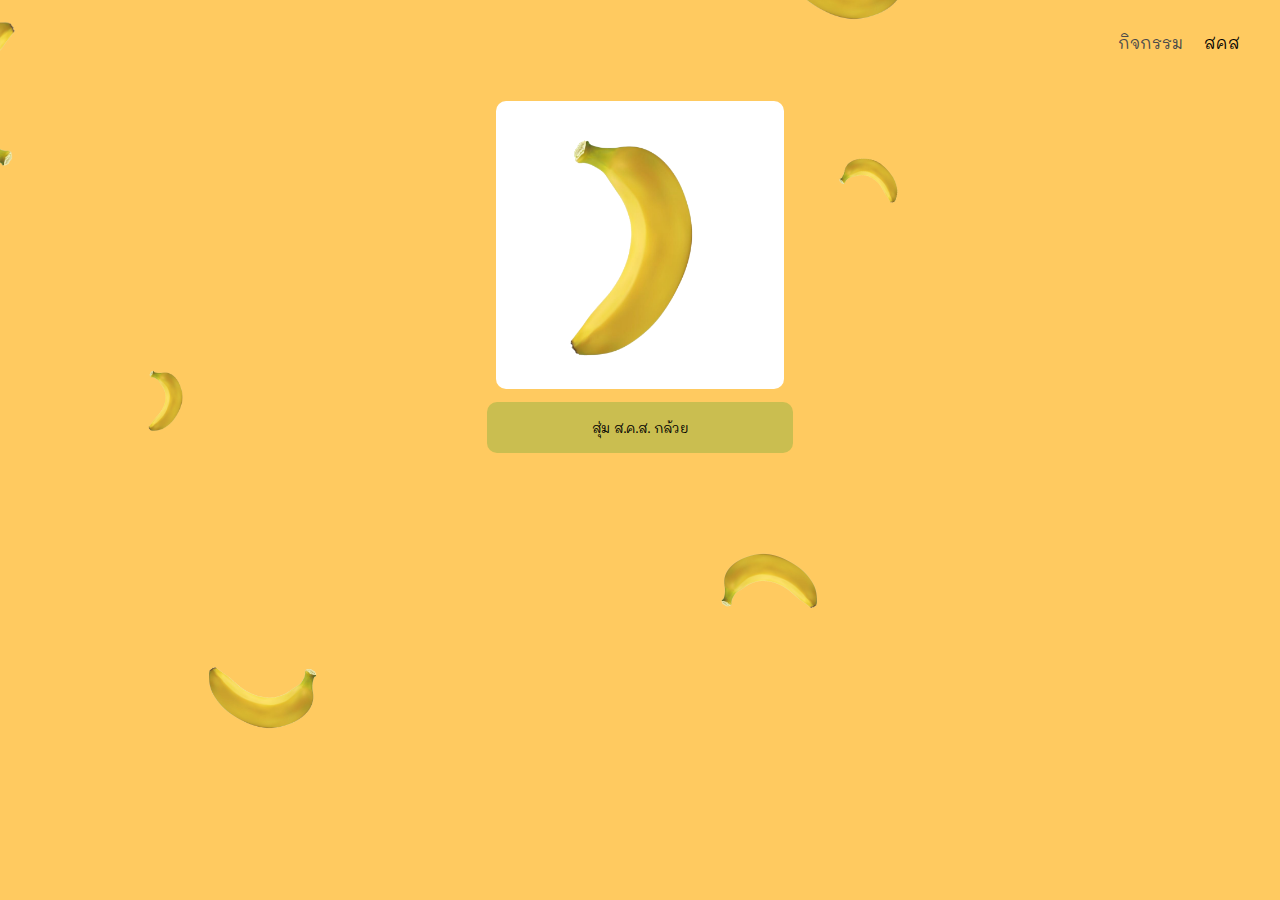
==== card.html @ 7a3a8ab2 "first commit" ====
<html lang="th">
    <head>
        <meta name="viewport" content="width=device-width, initial-scale=1">
        <link rel="stylesheet" href="card.css">
        <link rel="preconnect" href="https://fonts.googleapis.com"> 
        <link rel="preconnect" href="https://fonts.gstatic.com" crossorigin> 
        <link href="https://fonts.googleapis.com/css2?family=Playfair+Display&display=swap" rel="stylesheet">
        <link href="https://fonts.googleapis.com/css2?family=Mali:ital@1&family=Playfair+Display&display=swap" rel="stylesheet">
    </head>
    <body>
        <nav>
            <a href='./index.html'>กิจกรรม</a>
            <a class="active" href='./card.html'> สคส</a>
        </nav>
        <div class="container">
            <div class="imgbox">
                <div id="card">
                    <img src="/img/banana.png">
                </div>
            </div>
            <button onclick="document.getElementById('card').innerHTML = getRndInteger(0,4)">สุ่ม ส.ค.ส. กล้วย</button>
        </div>
        <div class="decoration">
            <img id="img1" src="./img/banana.png">
            <img id="img2" src="./img/banana.png">
            <img id="img3" src="./img/banana.png">
            <img id="img4" src="./img/banana.png">
            <img id="img5" src="./img/banana.png">
            <img id="img6" src="./img/banana.png">
        </div>
        <script>
            function getRndInteger(min, max) {
                let imgnum = 0;
                imgnum = Math.floor(Math.random() * (max - min)) + min;
                if(imgnum == 0) {
                    return '<img src="/img/newyearcard_1.jpg">'
                }else if(imgnum == 1){
                    return '<img src="/img/gluay.png">'
                }else if(imgnum == 2){
                    return '<img src="/img/gluay.png">'
                }else if(imgnum == 3){
                    return '<img src="/img/gluay.png">'
                }else{
                    return '<img src="/img/gluay.png">'
                }
            }
        </script>
    </body>
</html>
---- card.css ----
*{
    font-family: 'Mali', cursive
}
body{
    background-color: #ffca60;
    font-family: 'Mali', cursive;
}
.container{
    position: relative;
    display: flex;
    flex-direction: column;
    justify-content: center;
    align-items: center;
    flex-wrap: wrap;
    z-index: 2;
    padding: 1em;
    text-align: center;
    border-radius: 30px;
}
.imgbox{
    background-color: white;
    width: 18em;
    height: 18em;
    overflow: hidden;
    border-radius: 10px;
}
.imgbox img{
    width: 18em;
    height: 18em;
    object-fit: contain;
    overflow: hidden;
}
.container img{
    max-height: 80vh;
    max-width: 100vw;
}
.container .box{
    overflow: hidden;
    max-height: 35em;
    max-width: 30em;
    text-align: center;
}
.container input{
    height: 4em;
    width: 20em;
    border-radius: 3px;
    text-align: center;
}
.container button{
    height: 3.8em;
    width: 23em;
    border-radius: 3px;
    margin: 1em;
    background-color: #CABE50;
    border : 0px;
    border-radius: 10px;
}
.container button:hover{
    cursor: pointer;
}
.container a{
    text-decoration: none;
    color: black;
}
nav{    
    display: flex;
    justify-content: flex-end;
    gap: 1rem;
    margin: 2rem;
    position: relative;
    z-index: 2;
    color: rgba(61, 60, 60, 0.905);
}
nav a{
    text-decoration: none;
    color: rgb(75, 74, 74);
}
nav .active{
    color: black;
}

.decoration img{
    float: left;
    position: absolute;
    left: -10%;
    top: 0px;
    z-index: 1;
    max-height: 12em;
    overflow: hidden;
    transform: rotate(180deg);
}
#img2{
    left: 15%;
    top: 70%;
    max-height: 9em;
    transform: rotate(90deg);
}
#img3{
    left: 65%;
    top: 15%;
    max-height: 5em;
    transform: rotate(290deg);
}
#img4{
    left: 60%;
    top: -10%;
    max-height: 10em;
    transform: rotate(90deg);
}
#img5{
    left: 55%;
    top: 57%;
    max-height: 8em;
    transform: rotate(270deg);
}
#img6{
    left: 10%;
    top: 40%;
    max-height: 5em;
    transform: rotate(0deg);
}
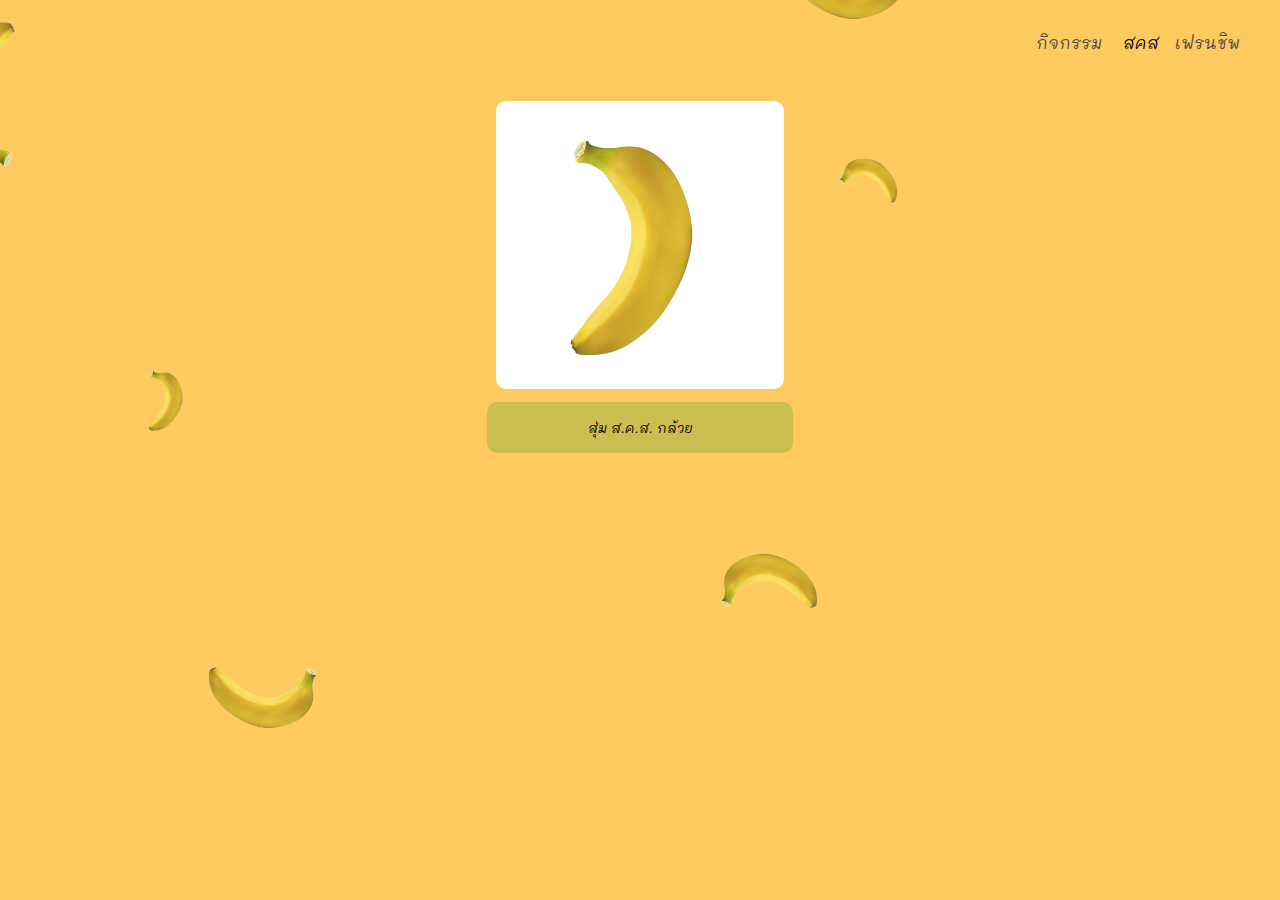
==== commit e634328e: "add more page" ====
--- a/card.html
+++ b/card.html
@@ -11,14 +11,15 @@
         <nav>
             <a href='./index.html'>กิจกรรม</a>
             <a class="active" href='./card.html'> สคส</a>
+            <a href='./friendship_home.html'>เฟรนชิพ</a>
         </nav>
         <div class="container">
             <div class="imgbox">
                 <div id="card">
-                    <img src="/img/banana.png">
+                    <img src="./img/banana.png">
                 </div>
             </div>
-            <button onclick="document.getElementById('card').innerHTML = getRndInteger(0,4)">สุ่ม ส.ค.ส. กล้วย</button>
+            <button onclick="document.getElementById('card').innerHTML = getRndInteger(1,5)">สุ่ม ส.ค.ส. กล้วย</button>
         </div>
         <div class="decoration">
             <img id="img1" src="./img/banana.png">
@@ -29,19 +30,23 @@
             <img id="img6" src="./img/banana.png">
         </div>
         <script>
+            var limit = 0;
             function getRndInteger(min, max) {
-                let imgnum = 0;
-                imgnum = Math.floor(Math.random() * (max - min)) + min;
-                if(imgnum == 0) {
-                    return '<img src="/img/newyearcard_1.jpg">'
-                }else if(imgnum == 1){
-                    return '<img src="/img/gluay.png">'
+                console.log(limit)
+                if (limit == 0){
+                    imgnum = Math.floor(Math.random() * (max - min)) + min;
+                    limit = imgnum;
+                }
+                if(imgnum == 1) {
+                    return '<img src="./img/newyearcard_1.jpg">'
                 }else if(imgnum == 2){
-                    return '<img src="/img/gluay.png">'
+                    return '<img src="./img/newyearcard_2.jpg">'
                 }else if(imgnum == 3){
-                    return '<img src="/img/gluay.png">'
+                    return '<img src="./img/newyearcard_3.jpg">'
+                }else if(imgnum == 4){
+                    return '<img src="./img/gluay.png">'
                 }else{
-                    return '<img src="/img/gluay.png">'
+                    return '<img src="./img/gluay.png">'
                 }
             }
         </script>
--- a/card.css
+++ b/card.css
@@ -1,5 +1,7 @@
 *{
-    font-family: 'Mali', cursive
+    font-family: 'Mali', cursive;
+    font-weight: 400;
+    font-style: italic;
 }
 body{
     background-color: #ffca60;
